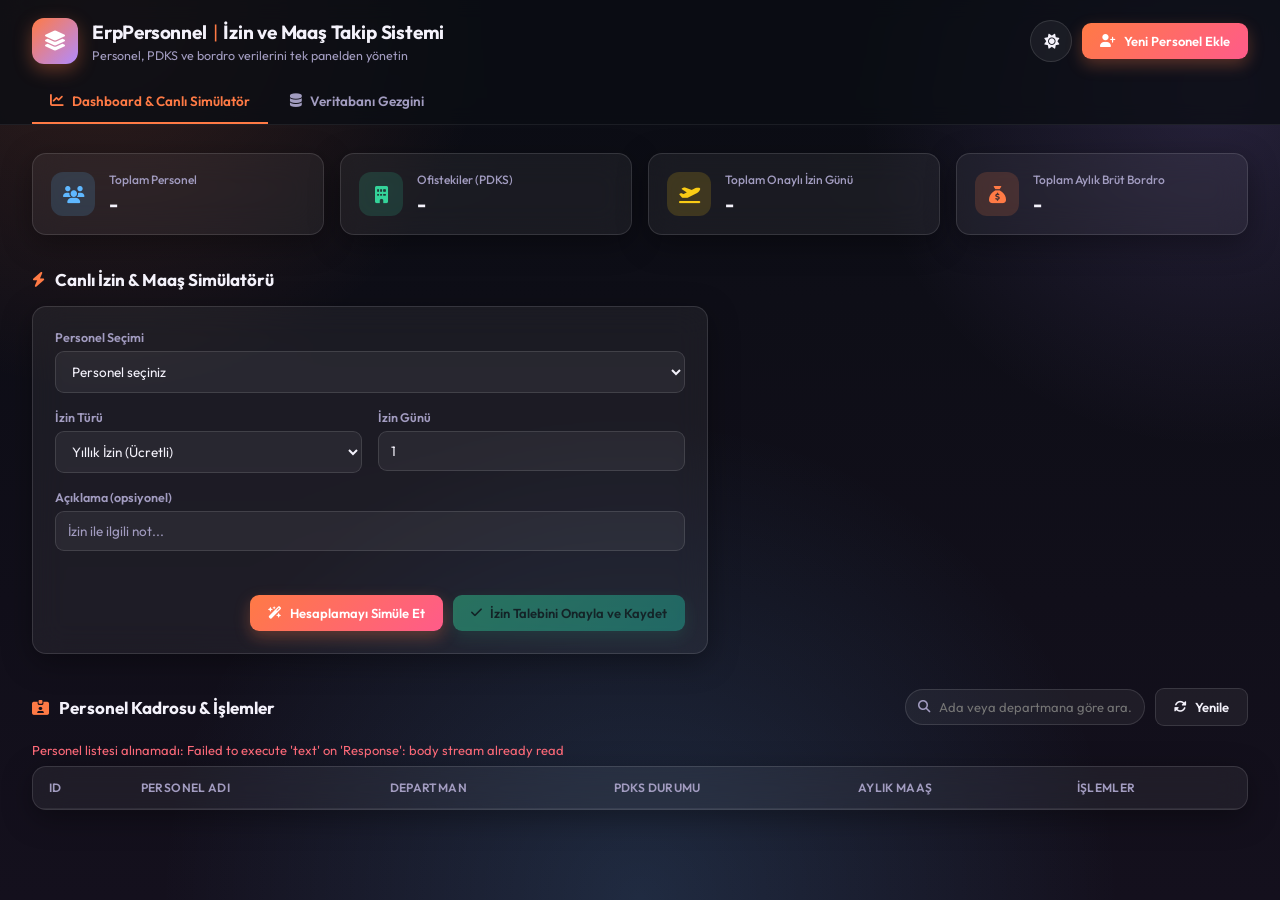
==== wwwroot/index.html @ 14a15ac1 "arayüz tasarlandı, veritabanı güncellemeleri yapıld feat: PDKS WorkStatus enum eklendi, PUT/DELETE v" ====
<!DOCTYPE html>
<html lang="tr">
<head>
    <meta charset="utf-8" />
    <meta name="viewport" content="width=device-width, initial-scale=1" />
    <title>ErpPersonnel | İzin ve Maaş Takip Sistemi</title>

    <link rel="preconnect" href="https://fonts.googleapis.com" />
    <link rel="preconnect" href="https://fonts.gstatic.com" crossorigin />
    <link href="https://fonts.googleapis.com/css2?family=Outfit:wght@300;400;500;600;700;800&display=swap" rel="stylesheet" />
    <link rel="stylesheet" href="https://cdnjs.cloudflare.com/ajax/libs/font-awesome/6.5.1/css/all.min.css" integrity="sha512-DTOQO9RWCH3ppGqcWaEA1BIZOC6xxalwEsw9c2QQeAIftl+Vegovlnee1c9QX4TctnWMn13TZye+giMm8e2LwA==" crossorigin="anonymous" referrerpolicy="no-referrer" />

    <link rel="stylesheet" href="Style.css" />
</head>
<body>

    <div class="bg-decor" aria-hidden="true"></div>

    <!-- HEADER & NAV -->
    <header class="topbar">
        <div class="topbar-inner">
            <div class="brand">
                <span class="brand-icon"><i class="fa-solid fa-layer-group"></i></span>
                <div>
                    <h1>ErpPersonnel <span class="brand-divider">|</span> İzin ve Maaş Takip Sistemi</h1>
                    <p>Personel, PDKS ve bordro verilerini tek panelden yönetin</p>
                </div>
            </div>

            <div class="topbar-actions">
                <button id="themeToggle" class="theme-toggle" type="button" aria-label="Temayı değiştir">
                    <i class="fa-solid fa-sun theme-icon-sun"></i>
                    <i class="fa-solid fa-moon theme-icon-moon"></i>
                </button>
                <button id="openAddEmployeeModal" class="btn btn-primary" type="button">
                    <i class="fa-solid fa-user-plus"></i>
                    Yeni Personel Ekle
                </button>
            </div>
        </div>

        <nav class="tabs">
            <button class="tab-btn active" data-tab="tab-dashboard">
                <i class="fa-solid fa-chart-line"></i> Dashboard &amp; Canlı Simülatör
            </button>
            <button class="tab-btn" data-tab="tab-explorer">
                <i class="fa-solid fa-database"></i> Veritabanı Gezgini
            </button>
        </nav>
    </header>

    <main class="content">

        <!-- ============ DASHBOARD & CANLI SİMÜLATÖR ============ -->
        <section id="tab-dashboard" class="tab-panel active">

            <!-- KPI KARTLARI -->
            <div class="kpi-grid">
                <div class="kpi-card glass">
                    <div class="kpi-icon kpi-icon-blue"><i class="fa-solid fa-users"></i></div>
                    <div class="kpi-info">
                        <p class="kpi-label">Toplam Personel</p>
                        <p class="kpi-value" id="kpiTotalEmployees">-</p>
                    </div>
                </div>
                <div class="kpi-card glass">
                    <div class="kpi-icon kpi-icon-green"><i class="fa-solid fa-building"></i></div>
                    <div class="kpi-info">
                        <p class="kpi-label">Ofistekiler (PDKS)</p>
                        <p class="kpi-value" id="kpiInOffice">-</p>
                    </div>
                </div>
                <div class="kpi-card glass">
                    <div class="kpi-icon kpi-icon-yellow"><i class="fa-solid fa-plane-departure"></i></div>
                    <div class="kpi-info">
                        <p class="kpi-label">Toplam Onaylı İzin Günü</p>
                        <p class="kpi-value" id="kpiTotalLeaveDays">-</p>
                    </div>
                </div>
                <div class="kpi-card glass">
                    <div class="kpi-icon kpi-icon-orange"><i class="fa-solid fa-sack-dollar"></i></div>
                    <div class="kpi-info">
                        <p class="kpi-label">Toplam Aylık Brüt Bordro</p>
                        <p class="kpi-value" id="kpiTotalPayroll">-</p>
                    </div>
                </div>
            </div>

            <!-- CANLI SİMÜLATÖR -->
            <div class="panel-title-row">
                <h2><i class="fa-solid fa-bolt"></i> Canlı İzin &amp; Maaş Simülatörü</h2>
            </div>

            <div class="sim-layout">
                <form id="simForm" class="glass form-card">
                    <div class="form-grid">
                        <div class="form-field span-2">
                            <label for="simEmployee">Personel Seçimi</label>
                            <select id="simEmployee" required>
                                <option value="" disabled selected>Personel seçiniz</option>
                            </select>
                        </div>
                        <div class="form-field">
                            <label for="simLeaveType">İzin Türü</label>
                            <select id="simLeaveType" required>
                                <option value="1">Yıllık İzin (Ücretli)</option>
                                <option value="2">Ücretsiz İzin (Kesintili)</option>
                                <option value="3">Sağlık İzni (Ücretli)</option>
                                <option value="4">Mazeret İzni (Ücretli)</option>
                            </select>
                        </div>
                        <div class="form-field">
                            <label for="simLeaveDays">İzin Günü</label>
                            <input id="simLeaveDays" type="number" min="1" max="365" value="1" required />
                        </div>
                        <div class="form-field span-2">
                            <label for="simNote">Açıklama (opsiyonel)</label>
                            <input id="simNote" type="text" maxlength="250" placeholder="İzin ile ilgili not..." />
                        </div>
                    </div>

                    <div id="simStatus" class="status-msg"></div>

                    <div class="form-actions">
                        <button type="submit" id="calcBtn" class="btn btn-primary">
                            <i class="fa-solid fa-wand-magic-sparkles"></i> Hesaplamayı Simüle Et
                        </button>
                        <button type="button" id="confirmLeaveBtn" class="btn btn-success" disabled>
                            <i class="fa-solid fa-check"></i> İzin Talebini Onayla ve Kaydet
                        </button>
                    </div>
                </form>

                <div class="result-card glass" id="resultCard" hidden>
                    <h3><i class="fa-solid fa-receipt"></i> Hesaplama Sonucu</h3>
                    <dl class="result-grid">
                        <dt>Taban Maaş</dt>
                        <dd id="resBaseSalary">-</dd>

                        <dt>Günlük Yevmiye</dt>
                        <dd id="resDailyWage">-</dd>

                        <dt>İzin Türü</dt>
                        <dd id="resLeaveType">-</dd>

                        <dt>İzin Günü</dt>
                        <dd id="resLeaveDays">-</dd>

                        <dt>Kesinti 🔴</dt>
                        <dd id="resDeduction" class="highlight-negative">-</dd>

                        <dt>Net Maaş 🟢</dt>
                        <dd id="resFinalSalary" class="highlight-positive">-</dd>
                    </dl>
                    <p id="resFormula" class="formula-text"></p>
                </div>
            </div>

            <!-- PERSONEL KADROSU -->
            <div class="panel-title-row">
                <h2><i class="fa-solid fa-id-card-clip"></i> Personel Kadrosu &amp; İşlemler</h2>
                <div class="panel-actions">
                    <div class="search-box">
                        <i class="fa-solid fa-magnifying-glass"></i>
                        <input id="searchInput" type="text" placeholder="Ada veya departmana göre ara..." />
                    </div>
                    <button id="refreshListBtn" class="btn btn-secondary" type="button">
                        <i class="fa-solid fa-rotate"></i> Yenile
                    </button>
                </div>
            </div>

            <div id="listStatus" class="status-msg"></div>

            <div class="table-wrapper glass">
                <table id="employeeTable">
                    <thead>
                        <tr>
                            <th>ID</th>
                            <th>Personel Adı</th>
                            <th>Departman</th>
                            <th>PDKS Durumu</th>
                            <th>Aylık Maaş</th>
                            <th>İşlemler</th>
                        </tr>
                    </thead>
                    <tbody id="employeeTableBody"></tbody>
                </table>
                <p id="emptyListMsg" class="empty-msg" hidden>Henüz kayıtlı personel bulunmuyor.</p>
            </div>
        </section>

        <!-- ============ VERİTABANI GEZGİNİ ============ -->
        <section id="tab-explorer" class="tab-panel">
            <div class="panel-title-row">
                <h2><i class="fa-solid fa-clock-rotate-left"></i> Onaylanan İzin Kayıtları</h2>
                <div class="panel-actions">
                    <button id="refreshLeavesBtn" class="btn btn-secondary" type="button">
                        <i class="fa-solid fa-rotate"></i> Yenile
                    </button>
                </div>
            </div>

            <div id="leavesStatus" class="status-msg"></div>

            <div class="table-wrapper glass">
                <table id="leavesTable">
                    <thead>
                        <tr>
                            <th>Kayıt ID</th>
                            <th>Personel Adı</th>
                            <th>İzin Türü</th>
                            <th>İzin Günü</th>
                            <th>Kesintisiz Taban Maaş (₺)</th>
                            <th>İzin Kesintisi (-₺)</th>
                            <th>Net Ele Geçen Maaş (₺)</th>
                            <th>Açıklama</th>
                        </tr>
                    </thead>
                    <tbody id="leavesTableBody"></tbody>
                </table>
                <p id="emptyLeavesMsg" class="empty-msg" hidden>Henüz onaylanmış bir izin kaydı yok.</p>
            </div>
        </section>

    </main>

    <!-- ============ YENİ / DÜZENLE PERSONEL MODAL ============ -->
    <div id="employeeModal" class="modal-overlay" hidden>
        <div class="modal glass">
            <div class="modal-header">
                <h3 id="employeeModalTitle"><i class="fa-solid fa-user-plus"></i> Yeni Personel Ekle</h3>
                <button class="modal-close" id="closeEmployeeModal" type="button" aria-label="Kapat">
                    <i class="fa-solid fa-xmark"></i>
                </button>
            </div>

            <form id="employeeForm">
                <input type="hidden" id="empId" />
                <div class="form-grid">
                    <div class="form-field">
                        <label for="empName">Ad Soyad</label>
                        <input id="empName" type="text" required maxlength="100" />
                    </div>
                    <div class="form-field">
                        <label for="empDepartment">Departman</label>
                        <input id="empDepartment" type="text" required maxlength="100" />
                    </div>
                    <div class="form-field">
                        <label for="empExperience">Deneyim (Yıl)</label>
                        <input id="empExperience" type="number" min="0" max="60" required />
                    </div>
                    <div class="form-field">
                        <label for="empAge">Yaş</label>
                        <input id="empAge" type="number" min="18" max="75" required />
                    </div>
                    <div class="form-field" id="empEducationField">
                        <label for="empEducation">Eğitim Seviyesi</label>
                        <select id="empEducation">
                            <option value="" disabled selected>Seçiniz</option>
                            <option value="Lise">Lise</option>
                            <option value="Ön Lisans">Ön Lisans</option>
                            <option value="Lisans">Lisans</option>
                            <option value="Yüksek Lisans">Yüksek Lisans</option>
                            <option value="Doktora">Doktora</option>
                        </select>
                    </div>
                    <div class="form-field" id="empGenderField">
                        <label for="empGender">Cinsiyet</label>
                        <select id="empGender">
                            <option value="" disabled selected>Seçiniz</option>
                            <option value="Kadın">Kadın</option>
                            <option value="Erkek">Erkek</option>
                            <option value="Belirtmek İstemiyorum">Belirtmek İstemiyorum</option>
                        </select>
                    </div>
                    <div class="form-field">
                        <label for="empSalary">Aylık Maaş (₺)</label>
                        <input id="empSalary" type="number" min="0" step="0.01" required />
                    </div>
                    <div class="form-field">
                        <label for="empWorkStatus">PDKS Durumu</label>
                        <select id="empWorkStatus" required>
                            <option value="1">🟢 Şirkette / Ofiste</option>
                            <option value="2">🔵 Remote / Evden</option>
                            <option value="3">🟡 İzinli</option>
                            <option value="4">🔴 Giriş Yapılmadı</option>
                        </select>
                    </div>
                </div>

                <p id="empEditNote" class="modal-note" hidden>
                    <i class="fa-solid fa-circle-info"></i>
                    Bu personel düzenlenirken yalnızca ad, departman, maaş, deneyim, yaş ve PDKS durumu güncellenir.
                </p>

                <div id="employeeFormStatus" class="status-msg"></div>

                <div class="form-actions">
                    <button type="button" class="btn btn-secondary" id="cancelEmployeeModal">Vazgeç</button>
                    <button type="submit" class="btn btn-primary" id="submitEmployeeBtn">
                        <i class="fa-solid fa-floppy-disk"></i> Kaydet
                    </button>
                </div>
            </form>
        </div>
    </div>

    <div id="toast" class="toast"></div>

    <script src="app.js"></script>
</body>
</html>
---- wwwroot/Style.css ----
/* ==========================================================================
   ErpPersonnel — Modern Dark Glassmorphism Tema
   Varsayılan: Koyu (Dark) mod. Açık temaya geçiş toggle ile mümkündür.
   ========================================================================== */

:root {
    --bg-1: #0b0d14;
    --bg-2: #14101d;
    --surface: rgba(255, 255, 255, 0.055);
    --surface-solid: #1a1826;
    --surface-strong: rgba(255, 255, 255, 0.09);
    --border: rgba(255, 255, 255, 0.12);
    --border-soft: rgba(255, 255, 255, 0.07);
    --text: #f4f2fb;
    --text-muted: #a29cc0;
    --primary: #ff7a45;
    --primary-hover: #ff9563;
    --primary-soft: rgba(255, 122, 69, 0.16);
    --success: #34d399;
    --success-soft: rgba(52, 211, 153, 0.16);
    --danger: #ff6b7a;
    --danger-soft: rgba(255, 107, 122, 0.16);
    --info: #5fb8ff;
    --info-soft: rgba(95, 184, 255, 0.16);
    --purple: #b18bff;
    --purple-soft: rgba(177, 139, 255, 0.16);
    --radius: 14px;
    --radius-sm: 9px;
    --shadow: 0 8px 30px rgba(0, 0, 0, 0.35);
    --blur: blur(16px);
    color-scheme: dark;
}

:root[data-theme="light"] {
    --bg-1: #f2eee7;
    --bg-2: #e9e2f5;
    --surface: rgba(255, 255, 255, 0.55);
    --surface-solid: #ffffff;
    --surface-strong: rgba(255, 255, 255, 0.85);
    --border: rgba(30, 20, 50, 0.12);
    --border-soft: rgba(30, 20, 50, 0.08);
    --text: #1c1730;
    --text-muted: #675f80;
    --primary: #e8582c;
    --primary-hover: #c9461d;
    --primary-soft: rgba(232, 88, 44, 0.12);
    --success: #1f9d55;
    --success-soft: rgba(31, 157, 85, 0.12);
    --danger: #c0392b;
    --danger-soft: rgba(192, 57, 43, 0.12);
    --info: #2b6cb0;
    --info-soft: rgba(43, 108, 176, 0.12);
    --purple: #7c3aed;
    --purple-soft: rgba(124, 58, 237, 0.12);
    --shadow: 0 8px 24px rgba(30, 20, 50, 0.12);
    color-scheme: light;
}

* {
    box-sizing: border-box;
}

body {
    margin: 0;
    font-family: "Outfit", "Segoe UI", system-ui, -apple-system, sans-serif;
    background: var(--bg-1);
    color: var(--text);
    transition: background .25s, color .25s;
    min-height: 100vh;
}

.bg-decor {
    position: fixed;
    inset: 0;
    z-index: -1;
    background:
        radial-gradient(650px circle at 8% 0%, var(--primary-soft), transparent 60%),
        radial-gradient(650px circle at 95% 10%, var(--purple-soft), transparent 55%),
        radial-gradient(800px circle at 50% 100%, var(--info-soft), transparent 60%),
        linear-gradient(180deg, var(--bg-1), var(--bg-2));
}

/* Glass utility */
.glass {
    background: var(--surface);
    border: 1px solid var(--border);
    -webkit-backdrop-filter: var(--blur);
    backdrop-filter: var(--blur);
    box-shadow: var(--shadow);
}

/* ---------- Header ---------- */
.topbar {
    padding: 18px 32px 0;
    position: sticky;
    top: 0;
    z-index: 40;
    background: color-mix(in srgb, var(--bg-1) 78%, transparent);
    -webkit-backdrop-filter: blur(10px);
    backdrop-filter: blur(10px);
    border-bottom: 1px solid var(--border-soft);
}

.topbar-inner {
    max-width: 1280px;
    margin: 0 auto;
    display: flex;
    align-items: center;
    justify-content: space-between;
    gap: 16px;
    flex-wrap: wrap;
    padding-bottom: 16px;
}

.brand {
    display: flex;
    align-items: center;
    gap: 14px;
}

.brand-icon {
    width: 46px;
    height: 46px;
    display: flex;
    align-items: center;
    justify-content: center;
    border-radius: 12px;
    font-size: 20px;
    color: #fff;
    background: linear-gradient(135deg, var(--primary), var(--purple));
    box-shadow: 0 6px 18px rgba(255, 122, 69, 0.35);
}

.brand h1 {
    margin: 0;
    font-size: 19px;
    font-weight: 700;
    letter-spacing: -.01em;
}

.brand-divider {
    color: var(--primary);
    font-weight: 400;
    margin: 0 2px;
}

.brand p {
    margin: 3px 0 0;
    font-size: 12.5px;
    color: var(--text-muted);
}

.topbar-actions {
    display: flex;
    align-items: center;
    gap: 10px;
}

.theme-toggle {
    position: relative;
    width: 42px;
    height: 42px;
    border-radius: 50%;
    border: 1px solid var(--border);
    background: var(--surface);
    color: var(--text);
    cursor: pointer;
    display: flex;
    align-items: center;
    justify-content: center;
    font-size: 15px;
    transition: border-color .15s, transform .1s;
}

.theme-toggle:hover {
    border-color: var(--primary);
}

.theme-toggle:active {
    transform: scale(.92);
}

.theme-icon-moon { display: none; }
:root[data-theme="light"] .theme-icon-sun { display: none; }
:root[data-theme="light"] .theme-icon-moon { display: inline-block; }

/* Tabs */
.tabs {
    max-width: 1280px;
    margin: 0 auto;
    display: flex;
    gap: 4px;
}

.tab-btn {
    display: flex;
    align-items: center;
    gap: 8px;
    background: none;
    border: none;
    padding: 12px 18px;
    font-family: inherit;
    font-size: 13.5px;
    font-weight: 600;
    color: var(--text-muted);
    cursor: pointer;
    border-bottom: 2px solid transparent;
    transition: color .15s, border-color .15s;
}

.tab-btn:hover {
    color: var(--text);
}

.tab-btn.active {
    color: var(--primary);
    border-bottom-color: var(--primary);
}

/* ---------- Layout ---------- */
.content {
    max-width: 1280px;
    margin: 0 auto;
    padding: 28px 32px 70px;
}

.tab-panel {
    display: none;
}

.tab-panel.active {
    display: block;
}

.panel-title-row {
    display: flex;
    align-items: center;
    justify-content: space-between;
    flex-wrap: wrap;
    gap: 12px;
    margin: 34px 0 16px;
}

.panel-title-row:first-child {
    margin-top: 0;
}

.panel-title-row h2 {
    margin: 0;
    font-size: 17px;
    font-weight: 700;
    display: flex;
    align-items: center;
    gap: 10px;
}

.panel-title-row h2 i {
    color: var(--primary);
    font-size: 15px;
}

.panel-actions {
    display: flex;
    gap: 10px;
    align-items: center;
}

.search-box {
    display: flex;
    align-items: center;
    gap: 8px;
    padding: 0 12px;
    border: 1px solid var(--border);
    border-radius: 999px;
    background: var(--surface);
    min-width: 240px;
}

.search-box i {
    color: var(--text-muted);
    font-size: 12.5px;
}

.search-box input {
    border: none;
    background: none;
    outline: none;
    color: var(--text);
    font-family: inherit;
    font-size: 13px;
    padding: 9px 0;
    width: 100%;
}

/* ---------- KPI Cards ---------- */
.kpi-grid {
    display: grid;
    grid-template-columns: repeat(4, 1fr);
    gap: 16px;
}

.kpi-card {
    border-radius: var(--radius);
    padding: 18px;
    display: flex;
    align-items: center;
    gap: 14px;
    transition: transform .15s, border-color .15s;
}

.kpi-card:hover {
    transform: translateY(-2px);
    border-color: var(--primary);
}

.kpi-icon {
    width: 44px;
    height: 44px;
    border-radius: 12px;
    display: flex;
    align-items: center;
    justify-content: center;
    font-size: 17px;
    flex-shrink: 0;
}

.kpi-icon-blue { background: var(--info-soft); color: var(--info); }
.kpi-icon-green { background: var(--success-soft); color: var(--success); }
.kpi-icon-yellow { background: rgba(250, 204, 21, .16); color: #facc15; }
.kpi-icon-orange { background: var(--primary-soft); color: var(--primary); }

.kpi-label {
    margin: 0 0 4px;
    font-size: 12px;
    color: var(--text-muted);
    font-weight: 500;
}

.kpi-value {
    margin: 0;
    font-size: 20px;
    font-weight: 700;
    letter-spacing: -.01em;
}

@media (max-width: 1000px) {
    .kpi-grid {
        grid-template-columns: repeat(2, 1fr);
    }
}

@media (max-width: 560px) {
    .kpi-grid {
        grid-template-columns: 1fr;
    }
}

/* ---------- Buttons ---------- */
.btn {
    border: none;
    border-radius: var(--radius-sm);
    padding: 10px 18px;
    font-family: inherit;
    font-size: 13px;
    font-weight: 600;
    cursor: pointer;
    display: inline-flex;
    align-items: center;
    gap: 8px;
    transition: background .15s, opacity .15s, transform .05s, border-color .15s;
}

.btn i {
    font-size: 12.5px;
}

.btn:active {
    transform: translateY(1px);
}

.btn:disabled {
    opacity: .45;
    cursor: not-allowed;
}

.btn-primary {
    background: linear-gradient(135deg, var(--primary), #ff5b8a);
    color: #fff;
    box-shadow: 0 6px 16px rgba(255, 122, 69, .3);
}

.btn-primary:hover:not(:disabled) {
    filter: brightness(1.08);
}

.btn-secondary {
    background: var(--surface);
    color: var(--text);
    border: 1px solid var(--border);
}

.btn-secondary:hover:not(:disabled) {
    border-color: var(--primary);
}

.btn-success {
    background: linear-gradient(135deg, var(--success), #22b8a0);
    color: #04231a;
    box-shadow: 0 6px 16px rgba(52, 211, 153, .25);
}

.btn-success:hover:not(:disabled) {
    filter: brightness(1.08);
}

.btn-icon {
    width: 32px;
    height: 32px;
    padding: 0;
    border-radius: 9px;
    justify-content: center;
    background: var(--surface);
    border: 1px solid var(--border);
    color: var(--text);
}

.btn-icon:hover {
    border-color: var(--primary);
    color: var(--primary);
}

.btn-icon.danger:hover {
    border-color: var(--danger);
    color: var(--danger);
}

/* ---------- Table ---------- */
.table-wrapper {
    border-radius: var(--radius);
    overflow-x: auto;
}

table {
    width: 100%;
    border-collapse: collapse;
    font-size: 13px;
    min-width: 640px;
}

thead th {
    text-align: left;
    padding: 13px 16px;
    color: var(--text-muted);
    font-weight: 600;
    font-size: 12px;
    text-transform: uppercase;
    letter-spacing: .03em;
    border-bottom: 1px solid var(--border-soft);
    white-space: nowrap;
}

tbody td {
    padding: 12px 16px;
    border-bottom: 1px solid var(--border-soft);
    white-space: nowrap;
}

tbody tr:last-child td {
    border-bottom: none;
}

tbody tr:hover {
    background: var(--surface-strong);
}

.row-actions {
    display: flex;
    gap: 6px;
}

.empty-msg {
    padding: 28px;
    text-align: center;
    color: var(--text-muted);
    font-size: 13px;
}

/* ---------- Forms ---------- */
.form-card {
    border-radius: var(--radius);
    padding: 22px;
}

.form-grid {
    display: grid;
    grid-template-columns: repeat(2, 1fr);
    gap: 16px;
}

.form-field {
    display: flex;
    flex-direction: column;
    gap: 6px;
}

.form-field.span-2 {
    grid-column: span 2;
}

.form-field label {
    font-size: 12.5px;
    font-weight: 600;
    color: var(--text-muted);
}

.form-field input,
.form-field select {
    padding: 10px 12px;
    border: 1px solid var(--border);
    border-radius: var(--radius-sm);
    font-size: 13.5px;
    font-family: inherit;
    color: var(--text);
    background: var(--surface);
}

:root[data-theme="light"] .form-field input,
:root[data-theme="light"] .form-field select {
    background: var(--surface-solid);
}

.form-field select option {
    background: var(--surface-solid);
    color: var(--text);
}

.form-field input::placeholder {
    color: var(--text-muted);
}

.form-field input:focus,
.form-field select:focus {
    outline: none;
    border-color: var(--primary);
    box-shadow: 0 0 0 3px var(--primary-soft);
}

.form-actions {
    display: flex;
    justify-content: flex-end;
    gap: 10px;
    margin-top: 20px;
}

.modal-note {
    display: flex;
    align-items: center;
    gap: 8px;
    margin: 16px 0 0;
    padding: 10px 12px;
    border-radius: var(--radius-sm);
    background: var(--info-soft);
    color: var(--info);
    font-size: 12px;
    line-height: 1.5;
}

/* ---------- Simulator layout ---------- */
.sim-layout {
    display: grid;
    grid-template-columns: 1.3fr 1fr;
    gap: 20px;
    align-items: start;
}

@media (max-width: 900px) {
    .sim-layout {
        grid-template-columns: 1fr;
    }

    .form-grid {
        grid-template-columns: 1fr;
    }

    .form-field.span-2 {
        grid-column: span 1;
    }
}

.result-card {
    border-radius: var(--radius);
    padding: 22px;
}

.result-card h3 {
    margin: 0 0 14px;
    font-size: 15px;
    display: flex;
    align-items: center;
    gap: 8px;
}

.result-card h3 i {
    color: var(--primary);
}

.result-grid {
    display: grid;
    grid-template-columns: 1fr auto;
    row-gap: 10px;
    column-gap: 12px;
    margin: 0;
}

.result-grid dt {
    font-size: 12.5px;
    color: var(--text-muted);
    align-self: center;
}

.result-grid dd {
    margin: 0;
    font-weight: 700;
    font-size: 14.5px;
    text-align: right;
}

.highlight-negative {
    color: var(--danger);
}

.highlight-positive {
    color: var(--success);
}

.formula-text {
    margin: 16px 0 0;
    padding-top: 14px;
    border-top: 1px dashed var(--border-soft);
    font-size: 12.5px;
    color: var(--text-muted);
    line-height: 1.5;
}

/* ---------- Status messages ---------- */
.status-msg {
    font-size: 13px;
    margin: 6px 0;
    min-height: 18px;
}

.status-msg.error { color: var(--danger); }
.status-msg.success { color: var(--success); }
.status-msg.loading { color: var(--text-muted); }

/* ---------- Badges (WorkStatus & LeaveType) ---------- */
.badge {
    display: inline-flex;
    align-items: center;
    gap: 5px;
    padding: 4px 10px;
    border-radius: 999px;
    font-size: 11.5px;
    font-weight: 700;
    white-space: nowrap;
}

.badge-office { background: var(--success-soft); color: var(--success); }
.badge-remote { background: var(--info-soft); color: var(--info); }
.badge-onleave { background: rgba(250, 204, 21, .16); color: #facc15; }
.badge-noentry { background: var(--danger-soft); color: var(--danger); }

.badge-yillik { background: var(--success-soft); color: var(--success); }
.badge-ucretsiz { background: var(--danger-soft); color: var(--danger); }
.badge-saglik { background: var(--info-soft); color: var(--info); }
.badge-mazaret { background: var(--purple-soft); color: var(--purple); }

/* ---------- Modal ---------- */
.modal-overlay {
    position: fixed;
    inset: 0;
    background: rgba(5, 4, 10, 0.6);
    -webkit-backdrop-filter: blur(4px);
    backdrop-filter: blur(4px);
    display: flex;
    align-items: center;
    justify-content: center;
    z-index: 100;
    padding: 20px;
}

.modal-overlay[hidden] {
    display: none;
}

.modal {
    width: 100%;
    max-width: 620px;
    max-height: 90vh;
    overflow-y: auto;
    border-radius: var(--radius);
    padding: 24px;
    animation: modal-in .15s ease-out;
}

@keyframes modal-in {
    from { opacity: 0; transform: translateY(8px) scale(.98); }
    to { opacity: 1; transform: translateY(0) scale(1); }
}

.modal-header {
    display: flex;
    align-items: center;
    justify-content: space-between;
    margin-bottom: 18px;
}

.modal-header h3 {
    margin: 0;
    font-size: 16px;
    display: flex;
    align-items: center;
    gap: 10px;
}

.modal-header h3 i {
    color: var(--primary);
}

.modal-close {
    width: 32px;
    height: 32px;
    border-radius: 50%;
    border: 1px solid var(--border);
    background: var(--surface);
    color: var(--text-muted);
    cursor: pointer;
    display: flex;
    align-items: center;
    justify-content: center;
    transition: border-color .15s, color .15s;
}

.modal-close:hover {
    border-color: var(--danger);
    color: var(--danger);
}

/* ---------- Toast ---------- */
.toast {
    position: fixed;
    bottom: 24px;
    right: 24px;
    background: var(--surface-solid);
    color: var(--text);
    border: 1px solid var(--border);
    padding: 13px 18px;
    border-radius: var(--radius-sm);
    font-size: 13.5px;
    box-shadow: var(--shadow);
    opacity: 0;
    transform: translateY(10px);
    pointer-events: none;
    transition: opacity .2s, transform .2s;
    z-index: 200;
    max-width: 340px;
}

.toast.show {
    opacity: 1;
    transform: translateY(0);
}

.toast.error {
    border-color: var(--danger);
    color: var(--danger);
}

.toast.success {
    border-color: var(--success);
    color: var(--success);
}
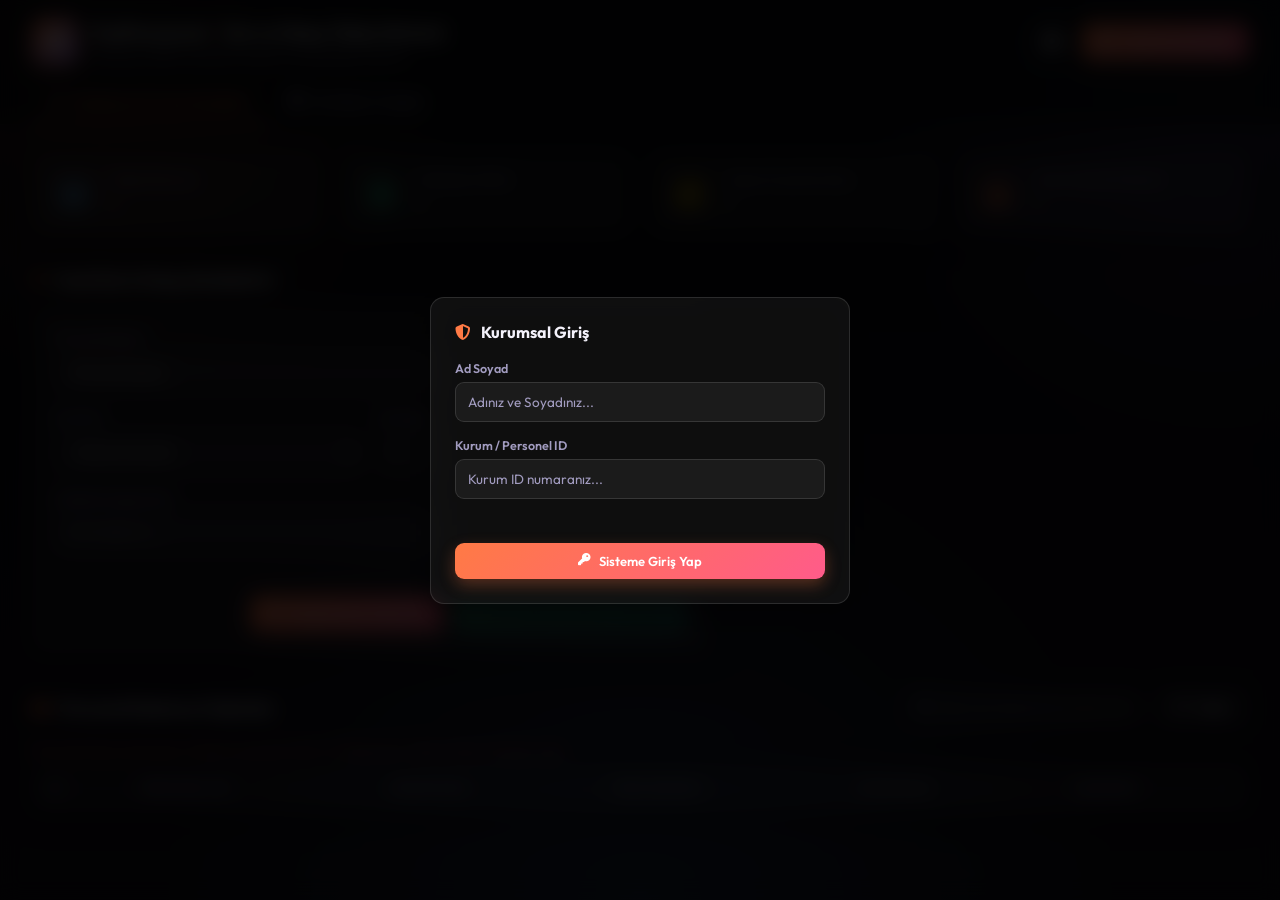
==== commit 64bdadac: "Yetkili Giriş Debug" ====
--- a/wwwroot/index.html
+++ b/wwwroot/index.html
@@ -215,6 +215,7 @@
                             <th>İzin Kesintisi (-₺)</th>
                             <th>Net Ele Geçen Maaş (₺)</th>
                             <th>Açıklama</th>
+                            <th>İşlem / Bildirim</th>
                         </tr>
                     </thead>
                     <tbody id="leavesTableBody"></tbody>
@@ -306,8 +307,77 @@
         </div>
     </div>
 
+    <!-- ============ İZİN BİLDİRİM NOTU MODAL ============ -->
+    <div id="leaveNotificationModal" class="modal-overlay" hidden>
+        <div class="modal glass">
+            <div class="modal-header">
+                <h3><i class="fa-solid fa-bullhorn"></i> Sistem İçi İzin Bildirim Notu Gönder</h3>
+                <button class="modal-close" id="closeNotificationModal" type="button" aria-label="Kapat">
+                    <i class="fa-solid fa-xmark"></i>
+                </button>
+            </div>
+
+            <form id="notificationForm">
+                <input type="hidden" id="notifLeaveRecordId" />
+                <div class="form-grid">
+                    <div class="form-field span-2">
+                        <label>Gönderen</label>
+                        <input type="text" value="İnsan Kaynakları / Yönetim" readonly disabled />
+                    </div>
+                    <div class="form-field span-2">
+                        <label>Alıcı Personel</label>
+                        <input id="notifRecipientName" type="text" readonly disabled />
+                    </div>
+                    <div class="form-field span-2">
+                        <label for="notifMessageNote">Yönetici İzin Bildirim Notu</label>
+                        <textarea id="notifMessageNote" rows="4" required placeholder="Personelin bilmesi gereken not veya detayları buraya yazınız..."></textarea>
+                    </div>
+                </div>
+
+                <div id="notifFormStatus" class="status-msg"></div>
+
+                <div class="form-actions">
+                    <button type="button" class="btn btn-secondary" id="cancelNotificationModal">Vazgeç</button>
+                    <button type="submit" class="btn btn-primary" id="submitNotificationBtn">
+                        <i class="fa-solid fa-paper-plane"></i> Notu Gönder
+                    </button>
+                </div>
+            </form>
+        </div>
+    </div>
+
+    <!-- ============ KURUMSAL GİRİŞ (LOGIN) MODAL ============ -->
+    <div id="loginModal" class="modal-overlay" style="display: flex; position: fixed; top: 0; left: 0; width: 100vw; height: 100vh; background: rgba(0,0,0,0.88); backdrop-filter: blur(10px); z-index: 9999; align-items: center; justify-content: center;">
+        <div class="modal glass" style="max-width: 420px; width: 90%; margin: auto;">
+            <div class="modal-header">
+                <h3><i class="fa-solid fa-shield-halved"></i> Kurumsal Giriş</h3>
+            </div>
+
+            <form id="loginForm">
+                <div class="form-grid" style="grid-template-columns: 1fr; gap: 15px;">
+                    <div class="form-field">
+                        <label for="loginName">Ad Soyad</label>
+                        <input id="loginName" type="text" required placeholder="Adınız ve Soyadınız..." />
+                    </div>
+                    <div class="form-field">
+                        <label for="loginEmpId">Kurum / Personel ID</label>
+                        <input id="loginEmpId" type="number" min="1" required placeholder="Kurum ID numaranız..." />
+                    </div>
+                </div>
+
+                <div id="loginFormStatus" class="status-msg"></div>
+
+                <div class="form-actions" style="margin-top: 20px;">
+                    <button type="submit" class="btn btn-primary" id="submitLoginBtn" style="width: 100%; justify-content: center;">
+                        <i class="fa-solid fa-key"></i> Sisteme Giriş Yap
+                    </button>
+                </div>
+            </form>
+        </div>
+    </div>
+
     <div id="toast" class="toast"></div>
 
     <script src="app.js"></script>
 </body>
-</html>
+</html>
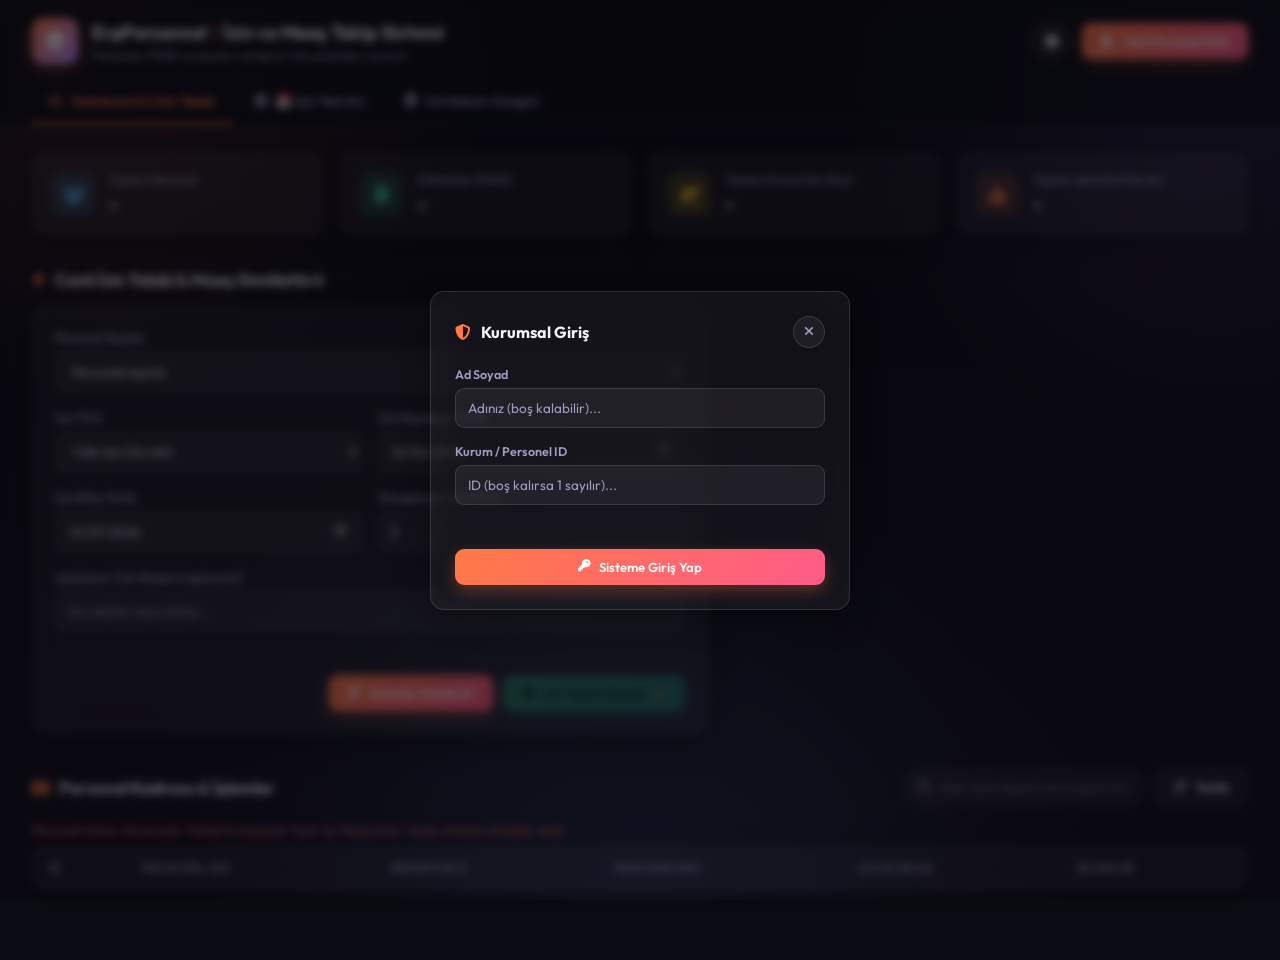
==== commit 426b2604: "debug and development feat(erp): İzin Talepleri, 2 Altın Kural, B2B CSV Import ve Görsel Takvimi Ekl" ====
--- a/wwwroot/index.html
+++ b/wwwroot/index.html
@@ -41,7 +41,14 @@
 
         <nav class="tabs">
             <button class="tab-btn active" data-tab="tab-dashboard">
-                <i class="fa-solid fa-chart-line"></i> Dashboard &amp; Canlı Simülatör
+                <i class="fa-solid fa-chart-line"></i> Dashboard &amp; İzin Talebi
+            </button>
+            <button class="tab-btn" data-tab="tab-pending" id="pendingTabBtn" style="display: none;">
+                <i class="fa-solid fa-clock-rotate-left"></i> ⏳ İzin Talepleri &amp; Onay Paneli
+                <span id="pendingBadge" class="badge-count" hidden>0</span>
+            </button>
+            <button class="tab-btn" data-tab="tab-calendar">
+                <i class="fa-solid fa-calendar-days"></i> 📅 İzin Takvimi
             </button>
             <button class="tab-btn" data-tab="tab-explorer">
                 <i class="fa-solid fa-database"></i> Veritabanı Gezgini
@@ -86,9 +93,9 @@
                 </div>
             </div>
 
-            <!-- CANLI SİMÜLATÖR -->
+            <!-- CANLI SİMÜLATÖR & TALEP FORMU -->
             <div class="panel-title-row">
-                <h2><i class="fa-solid fa-bolt"></i> Canlı İzin &amp; Maaş Simülatörü</h2>
+                <h2><i class="fa-solid fa-bolt"></i> Canlı İzin Talebi &amp; Maaş Simülatörü</h2>
             </div>
 
             <div class="sim-layout">
@@ -110,12 +117,20 @@
                             </select>
                         </div>
                         <div class="form-field">
-                            <label for="simLeaveDays">İzin Günü</label>
-                            <input id="simLeaveDays" type="number" min="1" max="365" value="1" required />
+                            <label for="simStartDate">İzin Başlangıç Tarihi</label>
+                            <input id="simStartDate" type="date" required />
+                        </div>
+                        <div class="form-field">
+                            <label for="simEndDate">İzin Bitiş Tarihi</label>
+                            <input id="simEndDate" type="date" required />
+                        </div>
+                        <div class="form-field">
+                            <label for="simLeaveDays">Hesaplanan İzin Günü</label>
+                            <input id="simLeaveDays" type="number" min="1" max="365" value="1" required readonly style="background: rgba(255,255,255,0.05);" />
                         </div>
                         <div class="form-field span-2">
-                            <label for="simNote">Açıklama (opsiyonel)</label>
-                            <input id="simNote" type="text" maxlength="250" placeholder="İzin ile ilgili not..." />
+                            <label for="simNote">Açıklama / İzin Nedeni (opsiyonel)</label>
+                            <input id="simNote" type="text" maxlength="250" placeholder="İzin nedeni veya detay..." />
                         </div>
                     </div>
 
@@ -123,10 +138,10 @@
 
                     <div class="form-actions">
                         <button type="submit" id="calcBtn" class="btn btn-primary">
-                            <i class="fa-solid fa-wand-magic-sparkles"></i> Hesaplamayı Simüle Et
+                            <i class="fa-solid fa-wand-magic-sparkles"></i> Kesintiyi Simüle Et
                         </button>
                         <button type="button" id="confirmLeaveBtn" class="btn btn-success" disabled>
-                            <i class="fa-solid fa-check"></i> İzin Talebini Onayla ve Kaydet
+                            <i class="fa-solid fa-paper-plane"></i> İzin Talebi Gönder ⏳
                         </button>
                     </div>
                 </form>
@@ -160,6 +175,10 @@
             <div class="panel-title-row">
                 <h2><i class="fa-solid fa-id-card-clip"></i> Personel Kadrosu &amp; İşlemler</h2>
                 <div class="panel-actions">
+                    <input type="file" id="csvFileInput" accept=".csv" style="display: none;" />
+                    <button id="uploadCsvBtn" class="btn btn-secondary" type="button" style="display: none;">
+                        <i class="fa-solid fa-file-csv"></i> 📁 Excel / CSV Yükle
+                    </button>
                     <div class="search-box">
                         <i class="fa-solid fa-magnifying-glass"></i>
                         <input id="searchInput" type="text" placeholder="Ada veya departmana göre ara..." />
@@ -190,11 +209,75 @@
             </div>
         </section>
 
+        <!-- ============ YÖNETİCİ İZİN TALEPLERİ & ONAY PANELİ ============ -->
+        <section id="tab-pending" class="tab-panel">
+            <div class="panel-title-row">
+                <h2><i class="fa-solid fa-hourglass-half"></i> Onay Bekleyen İzin Talepleri</h2>
+                <div class="panel-actions">
+                    <button id="refreshPendingBtn" class="btn btn-secondary" type="button">
+                        <i class="fa-solid fa-rotate"></i> Yenile
+                    </button>
+                </div>
+            </div>
+
+            <div id="pendingStatus" class="status-msg"></div>
+
+            <div class="table-wrapper glass">
+                <table id="pendingLeavesTable">
+                    <thead>
+                        <tr>
+                            <th>Talep ID</th>
+                            <th>Personel Adı</th>
+                            <th>Departman</th>
+                            <th>İzin Türü</th>
+                            <th>Tarih Aralığı</th>
+                            <th>İzin Günü</th>
+                            <th>Açıklama</th>
+                            <th>Onay / Red İşlemi</th>
+                        </tr>
+                    </thead>
+                    <tbody id="pendingLeavesTableBody"></tbody>
+                </table>
+                <p id="emptyPendingMsg" class="empty-msg" hidden>Şu an onay bekleyen bir izin talebi yok.</p>
+            </div>
+        </section>
+
+        <!-- ============ DEPARTMAN GÖRSEL İZİN TAKVİMİ ============ -->
+        <section id="tab-calendar" class="tab-panel">
+            <div class="panel-title-row">
+                <h2><i class="fa-solid fa-calendar-days"></i> Departman Görsel İzin Takvimi</h2>
+                <div class="panel-actions">
+                    <select id="calDeptFilter" class="search-box" style="padding: 8px 12px; border-radius: 8px;">
+                        <option value="">Tüm Departmanlar</option>
+                        <option value="IT & Yazılım">IT &amp; Yazılım</option>
+                        <option value="İnsan Kaynakları">İnsan Kaynakları</option>
+                        <option value="Pazarlama & Satış">Pazarlama &amp; Satış</option>
+                        <option value="Finans & Muhasebe">Finans &amp; Muhasebe</option>
+                        <option value="Lojistik & Operasyon">Lojistik &amp; Operasyon</option>
+                        <option value="Yönetim">Yönetim</option>
+                    </select>
+                    <button id="prevMonthBtn" class="btn btn-secondary" type="button"><i class="fa-solid fa-chevron-left"></i> Önceki Ay</button>
+                    <span id="currentMonthYearLabel" style="font-weight: 700; font-size: 1.1rem; padding: 0 10px;">Ağustos 2026</span>
+                    <button id="nextMonthBtn" class="btn btn-secondary" type="button">Sonraki Ay <i class="fa-solid fa-chevron-right"></i></button>
+                </div>
+            </div>
+
+            <div class="table-wrapper glass" style="padding: 20px; border-radius: 16px; margin-top: 15px;">
+                <div style="display: grid; grid-template-columns: repeat(7, 1fr); text-align: center; font-weight: 700; padding-bottom: 10px; border-bottom: 1px solid rgba(255,255,255,0.1); margin-bottom: 12px; color: var(--accent-color);">
+                    <div>Pzt</div><div>Sal</div><div>Çar</div><div>Per</div><div>Cum</div><div>Cmt</div><div>Paz</div>
+                </div>
+                <div id="calendarGrid" style="display: grid; grid-template-columns: repeat(7, 1fr); gap: 8px; min-height: 450px;"></div>
+            </div>
+        </section>
+
         <!-- ============ VERİTABANI GEZGİNİ ============ -->
         <section id="tab-explorer" class="tab-panel">
             <div class="panel-title-row">
                 <h2><i class="fa-solid fa-clock-rotate-left"></i> Onaylanan İzin Kayıtları</h2>
                 <div class="panel-actions">
+                    <button id="exportLeavesCsvBtn" class="btn btn-secondary" type="button">
+                        <i class="fa-solid fa-file-excel"></i> 📊 Excel İzin Dökümünü İndir
+                    </button>
                     <button id="refreshLeavesBtn" class="btn btn-secondary" type="button">
                         <i class="fa-solid fa-rotate"></i> Yenile
                     </button>
@@ -210,6 +293,7 @@
                             <th>Kayıt ID</th>
                             <th>Personel Adı</th>
                             <th>İzin Türü</th>
+                            <th>Tarih Aralığı</th>
                             <th>İzin Günü</th>
                             <th>Kesintisiz Taban Maaş (₺)</th>
                             <th>İzin Kesintisi (-₺)</th>
@@ -347,21 +431,24 @@
     </div>
 
     <!-- ============ KURUMSAL GİRİŞ (LOGIN) MODAL ============ -->
-    <div id="loginModal" class="modal-overlay" style="display: flex; position: fixed; top: 0; left: 0; width: 100vw; height: 100vh; background: rgba(0,0,0,0.88); backdrop-filter: blur(10px); z-index: 9999; align-items: center; justify-content: center;">
+    <div id="loginModal" class="modal-overlay" style="display: flex;">
         <div class="modal glass" style="max-width: 420px; width: 90%; margin: auto;">
             <div class="modal-header">
                 <h3><i class="fa-solid fa-shield-halved"></i> Kurumsal Giriş</h3>
+                <button class="modal-close" id="closeLoginModalBtn" type="button" onclick="document.getElementById('loginModal').style.display='none'">
+                    <i class="fa-solid fa-xmark"></i>
+                </button>
             </div>
 
             <form id="loginForm">
                 <div class="form-grid" style="grid-template-columns: 1fr; gap: 15px;">
                     <div class="form-field">
                         <label for="loginName">Ad Soyad</label>
-                        <input id="loginName" type="text" required placeholder="Adınız ve Soyadınız..." />
+                        <input id="loginName" type="text" placeholder="Adınız (boş kalabilir)..." />
                     </div>
                     <div class="form-field">
                         <label for="loginEmpId">Kurum / Personel ID</label>
-                        <input id="loginEmpId" type="number" min="1" required placeholder="Kurum ID numaranız..." />
+                        <input id="loginEmpId" type="number" min="1" placeholder="ID (boş kalırsa 1 sayılır)..." />
                     </div>
                 </div>
 
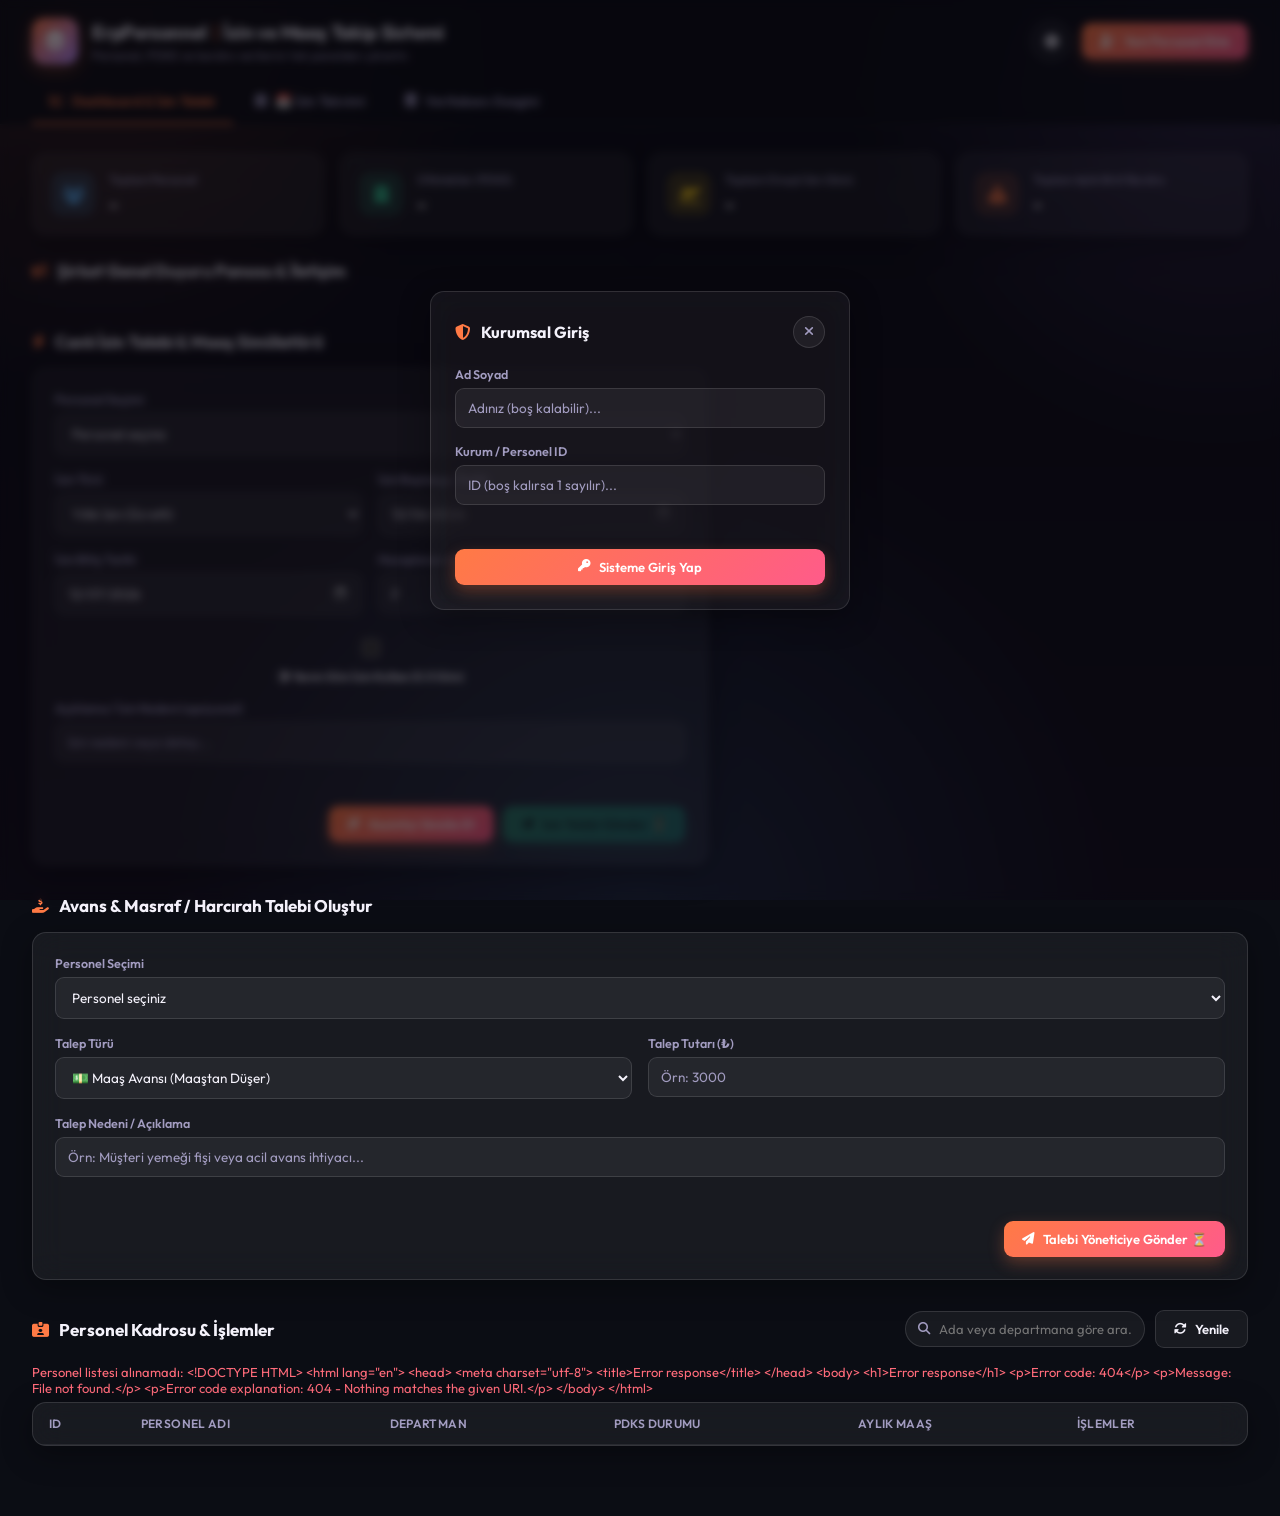
==== commit a338e2f8: "18.08 2026 changes" ====
--- a/wwwroot/index.html
+++ b/wwwroot/index.html
@@ -44,7 +44,7 @@
                 <i class="fa-solid fa-chart-line"></i> Dashboard &amp; İzin Talebi
             </button>
             <button class="tab-btn" data-tab="tab-pending" id="pendingTabBtn" style="display: none;">
-                <i class="fa-solid fa-clock-rotate-left"></i> ⏳ İzin Talepleri &amp; Onay Paneli
+                <i class="fa-solid fa-clock-rotate-left"></i> ⏳ Onay Paneli
                 <span id="pendingBadge" class="badge-count" hidden>0</span>
             </button>
             <button class="tab-btn" data-tab="tab-calendar">
@@ -91,6 +91,20 @@
                         <p class="kpi-value" id="kpiTotalPayroll">-</p>
                     </div>
                 </div>
+            </div>
+
+            <!-- ============ ŞİRKET GENEL DUYURU PANOSU & İLETİŞİM ============ -->
+            <div class="panel-title-row" style="margin-top: 25px;">
+                <h2><i class="fa-solid fa-bullhorn"></i> Şirket Genel Duyuru Panosu &amp; İletişim</h2>
+                <div class="panel-actions">
+                    <button id="openAddAnnouncementModal" class="btn btn-primary" type="button" style="display: none;">
+                        <i class="fa-solid fa-plus"></i> Yeni Duyuru Yayınla
+                    </button>
+                </div>
+            </div>
+
+            <div id="announcementsList" style="display: flex; flex-direction: column; gap: 12px; margin-bottom: 25px;">
+                <!-- C# Veritabanından gelen canlı duyurular buraya dizilecek -->
             </div>
 
             <!-- CANLI SİMÜLATÖR & TALEP FORMU -->
@@ -126,7 +140,11 @@
                         </div>
                         <div class="form-field">
                             <label for="simLeaveDays">Hesaplanan İzin Günü</label>
-                            <input id="simLeaveDays" type="number" min="1" max="365" value="1" required readonly style="background: rgba(255,255,255,0.05);" />
+                            <input id="simLeaveDays" type="number" step="0.5" min="0.5" max="365" value="1" required style="background: rgba(255,255,255,0.05);" />
+                        </div>
+                        <div class="form-field span-2" style="display: flex; align-items: center; gap: 8px; margin-top: 5px;">
+                            <input type="checkbox" id="simIsHalfDay" style="width: 18px; height: 18px; cursor: pointer;" />
+                            <label for="simIsHalfDay" style="cursor: pointer; margin: 0; font-weight: 600; color: var(--accent-color);">🌗 Yarım Gün İzin Kullan (0.5 Gün)</label>
                         </div>
                         <div class="form-field span-2">
                             <label for="simNote">Açıklama / İzin Nedeni (opsiyonel)</label>
@@ -171,8 +189,47 @@
                 </div>
             </div>
 
+            <!-- AVANS & MASRAF TALEBİ FORMU -->
+            <div class="panel-title-row" style="margin-top: 30px;">
+                <h2><i class="fa-solid fa-hand-holding-dollar"></i> Avans &amp; Masraf / Harcırah Talebi Oluştur</h2>
+            </div>
+
+            <form id="advanceForm" class="glass form-card">
+                <div class="form-grid">
+                    <div class="form-field span-2">
+                        <label for="advEmployee">Personel Seçimi</label>
+                        <select id="advEmployee" required>
+                            <option value="" disabled selected>Personel seçiniz</option>
+                        </select>
+                    </div>
+                    <div class="form-field">
+                        <label for="advType">Talep Türü</label>
+                        <select id="advType" required>
+                            <option value="1">💵 Maaş Avansı (Maaştan Düşer)</option>
+                            <option value="2">🧾 Masraf / Harcırah İadesi (Maaşa Eklenir)</option>
+                        </select>
+                    </div>
+                    <div class="form-field">
+                        <label for="advAmount">Talep Tutarı (₺)</label>
+                        <input id="advAmount" type="number" min="1" step="0.01" placeholder="Örn: 3000" required />
+                    </div>
+                    <div class="form-field span-2">
+                        <label for="advDescription">Talep Nedeni / Açıklama</label>
+                        <input id="advDescription" type="text" maxlength="250" placeholder="Örn: Müşteri yemeği fişi veya acil avans ihtiyacı..." required />
+                    </div>
+                </div>
+
+                <div id="advStatus" class="status-msg"></div>
+
+                <div class="form-actions">
+                    <button type="submit" id="submitAdvanceBtn" class="btn btn-primary">
+                        <i class="fa-solid fa-paper-plane"></i> Talebi Yöneticiye Gönder ⏳
+                    </button>
+                </div>
+            </form>
+
             <!-- PERSONEL KADROSU -->
-            <div class="panel-title-row">
+            <div class="panel-title-row" style="margin-top: 30px;">
                 <h2><i class="fa-solid fa-id-card-clip"></i> Personel Kadrosu &amp; İşlemler</h2>
                 <div class="panel-actions">
                     <input type="file" id="csvFileInput" accept=".csv" style="display: none;" />
@@ -209,7 +266,7 @@
             </div>
         </section>
 
-        <!-- ============ YÖNETİCİ İZİN TALEPLERİ & ONAY PANELİ ============ -->
+        <!-- ============ YÖNETİCİ ONAY PANELİ ============ -->
         <section id="tab-pending" class="tab-panel">
             <div class="panel-title-row">
                 <h2><i class="fa-solid fa-hourglass-half"></i> Onay Bekleyen İzin Talepleri</h2>
@@ -239,6 +296,30 @@
                     <tbody id="pendingLeavesTableBody"></tbody>
                 </table>
                 <p id="emptyPendingMsg" class="empty-msg" hidden>Şu an onay bekleyen bir izin talebi yok.</p>
+            </div>
+
+            <!-- ONAY BEKLEYEN AVANS & MASRAF TALEPLERİ -->
+            <div class="panel-title-row" style="margin-top: 35px;">
+                <h2><i class="fa-solid fa-wallet"></i> Onay Bekleyen Avans &amp; Masraf Talepleri</h2>
+            </div>
+
+            <div class="table-wrapper glass">
+                <table id="pendingAdvancesTable">
+                    <thead>
+                        <tr>
+                            <th>Talep ID</th>
+                            <th>Personel Adı</th>
+                            <th>Departman</th>
+                            <th>Talep Türü</th>
+                            <th>Tutar (₺)</th>
+                            <th>Açıklama</th>
+                            <th>Tarih</th>
+                            <th>Onay / Red İşlemi</th>
+                        </tr>
+                    </thead>
+                    <tbody id="pendingAdvancesTableBody"></tbody>
+                </table>
+                <p id="emptyAdvancesMsg" class="empty-msg" hidden>Şu an onay bekleyen bir avans veya masraf talebi yok.</p>
             </div>
         </section>
 
@@ -310,6 +391,143 @@
 
     </main>
 
+    <!-- ============ RESMİ MAAŞ BORDRO ZARFI MODALI ============ -->
+    <div id="payslipModal" class="modal-overlay" hidden>
+        <div class="modal glass" style="max-width: 650px; width: 95%;">
+            <div class="modal-header">
+                <h3><i class="fa-solid fa-file-invoice-dollar"></i> Resmi Maaş Bordro Zarfı</h3>
+                <button class="modal-close" id="closePayslipModal" type="button" aria-label="Kapat">
+                    <i class="fa-solid fa-xmark"></i>
+                </button>
+            </div>
+
+            <div id="printablePayslip" style="background: #ffffff; color: #1e293b; padding: 25px; border-radius: 12px; font-family: 'Outfit', sans-serif;">
+                <div style="display: flex; justify-content: space-between; align-items: center; border-bottom: 2px solid #6366f1; padding-bottom: 12px; margin-bottom: 20px;">
+                    <div>
+                        <h2 style="margin: 0; color: #4338ca; font-size: 1.4rem;"><i class="fa-solid fa-building"></i> ERP PERSONNEL A.Ş.</h2>
+                        <p style="margin: 3px 0 0 0; font-size: 0.8rem; color: #64748b;">İnsan Kaynakları &amp; Bordro Direktörlüğü</p>
+                    </div>
+                    <div style="text-align: right;">
+                        <span style="background: #e0e7ff; color: #3730a3; padding: 4px 10px; border-radius: 6px; font-weight: 700; font-size: 0.85rem;" id="psNo">BRD-202608-0001</span>
+                        <p style="margin: 5px 0 0 0; font-size: 0.8rem; color: #64748b;">Tarih: <strong id="psDate">-</strong></p>
+                    </div>
+                </div>
+
+                <table style="width: 100%; border-collapse: collapse; margin-bottom: 20px; font-size: 0.9rem;">
+                    <tr style="background: #f8fafc;">
+                        <td style="padding: 8px; border: 1px solid #cbd5e1;"><strong>Personel Adı:</strong></td>
+                        <td style="padding: 8px; border: 1px solid #cbd5e1;" id="psEmpName">-</td>
+                        <td style="padding: 8px; border: 1px solid #cbd5e1;"><strong>Sicil / ID:</strong></td>
+                        <td style="padding: 8px; border: 1px solid #cbd5e1;" id="psEmpId">-</td>
+                    </tr>
+                    <tr>
+                        <td style="padding: 8px; border: 1px solid #cbd5e1;"><strong>Departman:</strong></td>
+                        <td style="padding: 8px; border: 1px solid #cbd5e1;" id="psEmpDept">-</td>
+                        <td style="padding: 8px; border: 1px solid #cbd5e1;"><strong>Kıdem:</strong></td>
+                        <td style="padding: 8px; border: 1px solid #cbd5e1;" id="psEmpExp">-</td>
+                    </tr>
+                </table>
+
+                <h4 style="margin: 15px 0 8px 0; color: #334155; border-bottom: 1px solid #e2e8f0; padding-bottom: 4px;">Maaş ve Kesinti Döküm Tablosu</h4>
+                <table style="width: 100%; border-collapse: collapse; margin-bottom: 20px; font-size: 0.9rem;">
+                    <thead>
+                        <tr style="background: #4338ca; color: #ffffff;">
+                            <th style="padding: 8px; text-align: left;">Kalem Açıklaması</th>
+                            <th style="padding: 8px; text-align: right;">Tutar (₺)</th>
+                        </tr>
+                    </thead>
+                    <tbody>
+                        <tr>
+                            <td style="padding: 8px; border-bottom: 1px solid #e2e8f0;">Aylık Brüt Taban Maaş</td>
+                            <td style="padding: 8px; border-bottom: 1px solid #e2e8f0; text-align: right;" id="psGrossSalary">0,00 ₺</td>
+                        </tr>
+                        <tr>
+                            <td style="padding: 8px; border-bottom: 1px solid #e2e8f0; color: #dc2626;">İzin Maaş Kesintisi (<span id="psLeaveInfo">-</span>)</td>
+                            <td style="padding: 8px; border-bottom: 1px solid #e2e8f0; text-align: right; color: #dc2626;" id="psLeaveDeduction">-0,00 ₺</td>
+                        </tr>
+                        <tr>
+                            <td style="padding: 8px; border-bottom: 1px solid #e2e8f0; color: #d97706;">Onaylı Maaş Avansı Kesintisi</td>
+                            <td style="padding: 8px; border-bottom: 1px solid #e2e8f0; text-align: right; color: #d97706;" id="psAdvanceDeduction">-0,00 ₺</td>
+                        </tr>
+                        <tr style="background: #f0fdf4; font-weight: 700; font-size: 1rem;">
+                            <td style="padding: 10px; color: #166534;">NET ELE GEÇEN MAAŞ TUTARI</td>
+                            <td style="padding: 10px; text-align: right; color: #166534;" id="psNetSalary">0,00 ₺</td>
+                        </tr>
+                    </tbody>
+                </table>
+
+                <div style="display: flex; justify-content: space-between; margin-top: 35px; text-align: center; font-size: 0.85rem;">
+                    <div>
+                        <p style="margin: 0; font-weight: 700;">Teslim Eden (İK Yetkilisi)</p>
+                        <div style="margin-top: 30px; border-top: 1px dashed #94a3b8; width: 150px; padding-top: 4px;">İmza / Mühür</div>
+                    </div>
+                    <div>
+                        <p style="margin: 0; font-weight: 700;">Teslim Alan (Personel)</p>
+                        <div style="margin-top: 30px; border-top: 1px dashed #94a3b8; width: 150px; padding-top: 4px;">İmza</div>
+                    </div>
+                </div>
+            </div>
+
+            <div class="form-actions" style="margin-top: 20px;">
+                <button type="button" class="btn btn-secondary" id="cancelPayslipModal">Kapat</button>
+                <button type="button" class="btn btn-primary" id="printPayslipBtn">
+                    <i class="fa-solid fa-print"></i> 📄 PDF Olarak İndir / Yazdır
+                </button>
+            </div>
+        </div>
+    </div>
+
+    <!-- ============ YENİ DUYURU YAYINLA MODAL (YÖNETİCİ) ============ -->
+    <div id="announcementModal" class="modal-overlay" hidden>
+        <div class="modal glass">
+            <div class="modal-header">
+                <h3><i class="fa-solid fa-bullhorn"></i> Yeni Şirket Duyurusu Yayınla</h3>
+                <button class="modal-close" id="closeAnnouncementModal" type="button" aria-label="Kapat">
+                    <i class="fa-solid fa-xmark"></i>
+                </button>
+            </div>
+
+            <form id="announcementForm">
+                <div class="form-grid">
+                    <div class="form-field span-2">
+                        <label for="ancTitle">Duyuru Başlığı</label>
+                        <input id="ancTitle" type="text" required maxlength="150" placeholder="Örn: Kurban Bayramı Tatili Resmi Genelgesi" />
+                    </div>
+                    <div class="form-field">
+                        <label for="ancCategory">Kategori</label>
+                        <select id="ancCategory" required>
+                            <option value="İK Duyurusu">İK Duyurusu</option>
+                            <option value="İdari İşler">İdari İşler</option>
+                            <option value="Etkinlik">Etkinlik &amp; Organizasyon</option>
+                            <option value="Resmi Genelge">Resmi Genelge</option>
+                        </select>
+                    </div>
+                    <div class="form-field">
+                        <label for="ancPriority">Öncelik Derecesi</label>
+                        <select id="ancPriority" required>
+                            <option value="Normal">🔵 Normal</option>
+                            <option value="Önemli">🟠 Önemli</option>
+                            <option value="Acil">🔴 Acil Duyuru</option>
+                        </select>
+                    </div>
+                    <div class="form-field span-2">
+                        <label for="ancContent">Duyuru Detayı ve Açıklaması</label>
+                        <textarea id="ancContent" rows="4" required placeholder="Tüm personelin görmesini istediğiniz resmi duyuru metnini buraya yazınız..."></textarea>
+                    </div>
+                </div>
+
+                <div id="ancFormStatus" class="status-msg"></div>
+
+                <div class="form-actions">
+                    <button type="button" class="btn btn-secondary" id="cancelAnnouncementModal">Vazgeç</button>
+                    <button type="submit" class="btn btn-primary" id="submitAnnouncementBtn">
+                        <i class="fa-solid fa-paper-plane"></i> Duyuruyu Yayınla 📢
+                    </button>
+                </div>
+            </form>
+        </div>
+    </div>
+
     <!-- ============ YENİ / DÜZENLE PERSONEL MODAL ============ -->
     <div id="employeeModal" class="modal-overlay" hidden>
         <div class="modal glass">
--- a/wwwroot/Style.css
+++ b/wwwroot/Style.css
@@ -780,3 +780,16 @@
     border-color: var(--success);
     color: var(--success);
 }
+
+/* Avans ve Masraf Özel Etiket Stilleri */
+.badge-advance {
+    background: rgba(245, 158, 11, 0.2);
+    color: #f59e0b;
+    border: 1px solid rgba(245, 158, 11, 0.4);
+}
+
+.badge-expense {
+    background: rgba(16, 185, 129, 0.2);
+    color: #10b981;
+    border: 1px solid rgba(16, 185, 129, 0.4);
+}
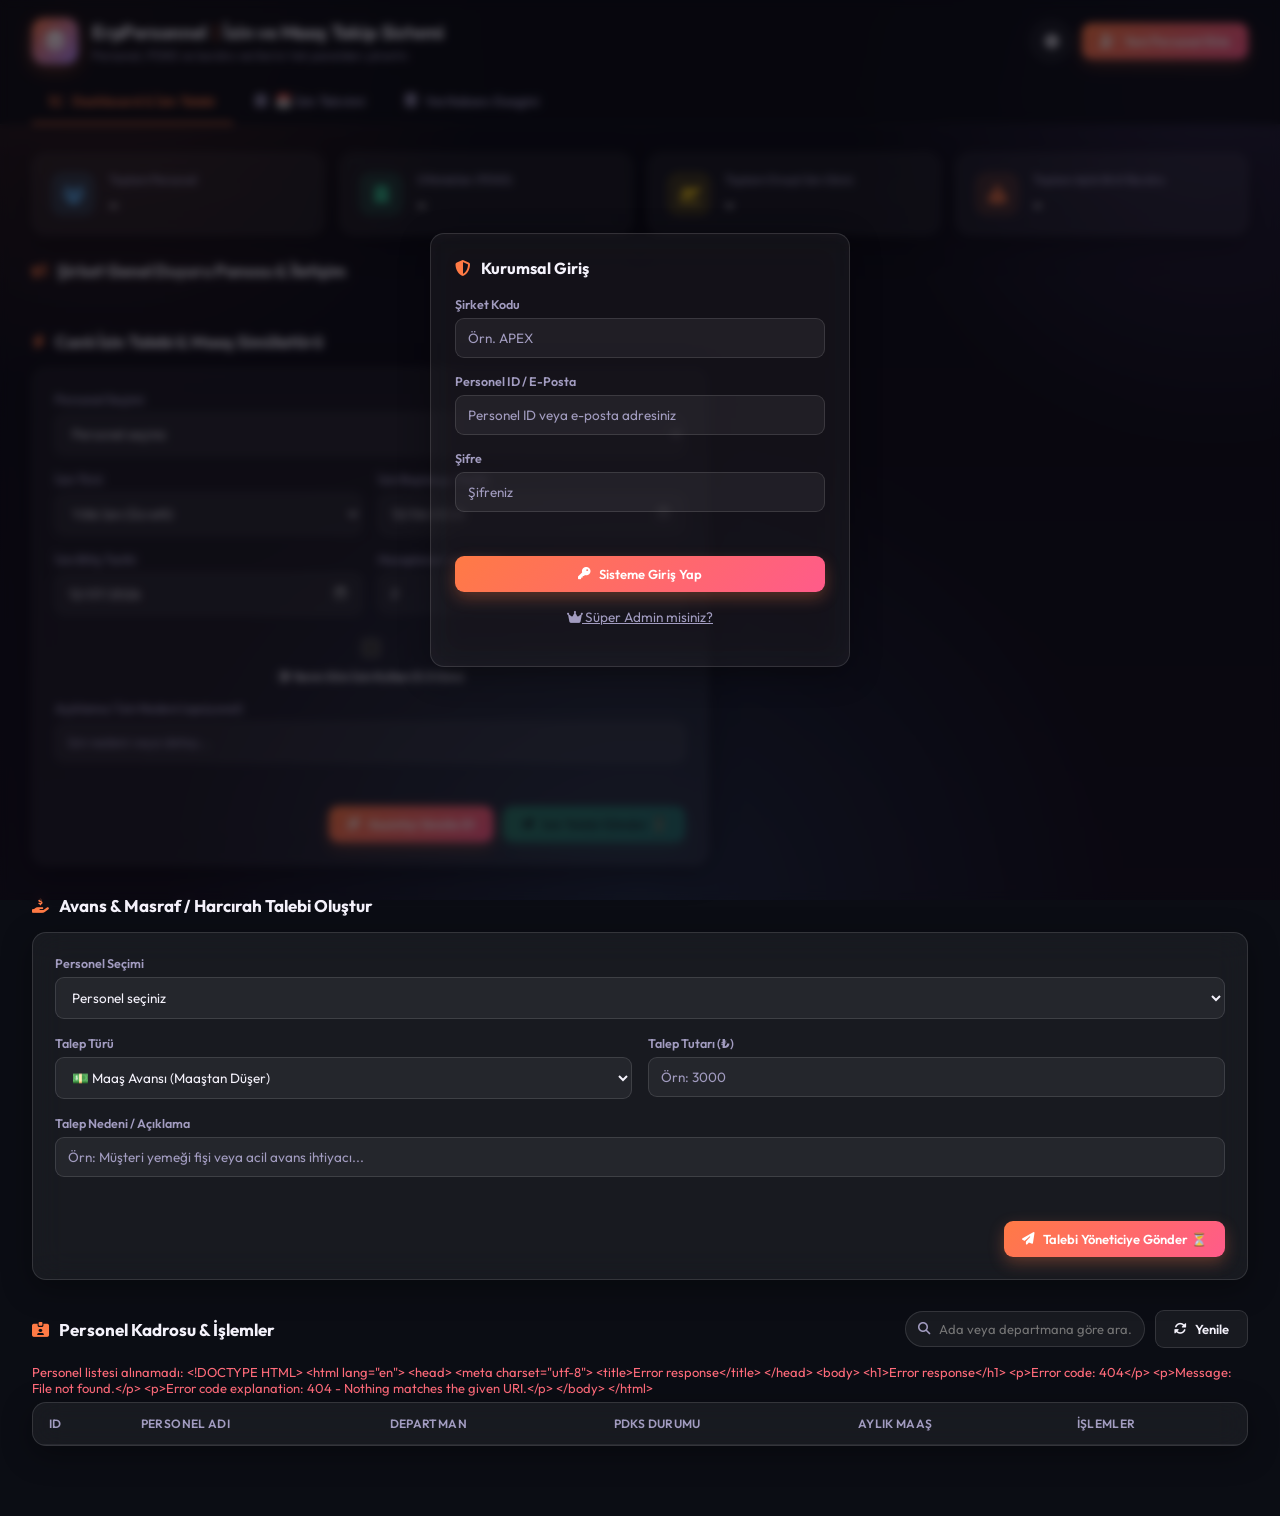
==== commit dc00172e: "sisteme superadmin ve şirket bazlı giriş yetkilendirilmesi eklendi" ====
--- a/wwwroot/index.html
+++ b/wwwroot/index.html
@@ -546,6 +546,14 @@
                         <input id="empName" type="text" required maxlength="100" />
                     </div>
                     <div class="form-field">
+                        <label for="empEmail">E-Posta (Giriş için)</label>
+                        <input id="empEmail" type="email" maxlength="150" placeholder="personel@sirket.com" />
+                    </div>
+                    <div class="form-field" id="empPasswordField">
+                        <label for="empPassword">Şifre (boş bırakılırsa Personel ID atanır)</label>
+                        <input id="empPassword" type="password" placeholder="Boş bırakılırsa şifre = Personel ID" autocomplete="new-password" />
+                    </div>
+                    <div class="form-field">
                         <label for="empDepartment">Departman</label>
                         <input id="empDepartment" type="text" required maxlength="100" />
                     </div>
@@ -653,20 +661,21 @@
         <div class="modal glass" style="max-width: 420px; width: 90%; margin: auto;">
             <div class="modal-header">
                 <h3><i class="fa-solid fa-shield-halved"></i> Kurumsal Giriş</h3>
-                <button class="modal-close" id="closeLoginModalBtn" type="button" onclick="document.getElementById('loginModal').style.display='none'">
-                    <i class="fa-solid fa-xmark"></i>
-                </button>
             </div>
 
             <form id="loginForm">
                 <div class="form-grid" style="grid-template-columns: 1fr; gap: 15px;">
                     <div class="form-field">
-                        <label for="loginName">Ad Soyad</label>
-                        <input id="loginName" type="text" placeholder="Adınız (boş kalabilir)..." />
-                    </div>
-                    <div class="form-field">
-                        <label for="loginEmpId">Kurum / Personel ID</label>
-                        <input id="loginEmpId" type="number" min="1" placeholder="ID (boş kalırsa 1 sayılır)..." />
+                        <label for="loginCompanyCode">Şirket Kodu</label>
+                        <input id="loginCompanyCode" type="text" placeholder="Örn. APEX" required autocapitalize="characters" />
+                    </div>
+                    <div class="form-field">
+                        <label for="loginEmpId">Personel ID / E-Posta</label>
+                        <input id="loginEmpId" type="text" placeholder="Personel ID veya e-posta adresiniz" required />
+                    </div>
+                    <div class="form-field">
+                        <label for="loginPassword">Şifre</label>
+                        <input id="loginPassword" type="password" placeholder="Şifreniz" required />
                     </div>
                 </div>
 
@@ -677,6 +686,12 @@
                         <i class="fa-solid fa-key"></i> Sisteme Giriş Yap
                     </button>
                 </div>
+
+                <p style="text-align:center; margin-top: 14px;">
+                    <a href="superadmin.html" style="font-size: 0.85rem; color: var(--text-muted);">
+                        <i class="fa-solid fa-crown"></i> Süper Admin misiniz?
+                    </a>
+                </p>
             </form>
         </div>
     </div>
